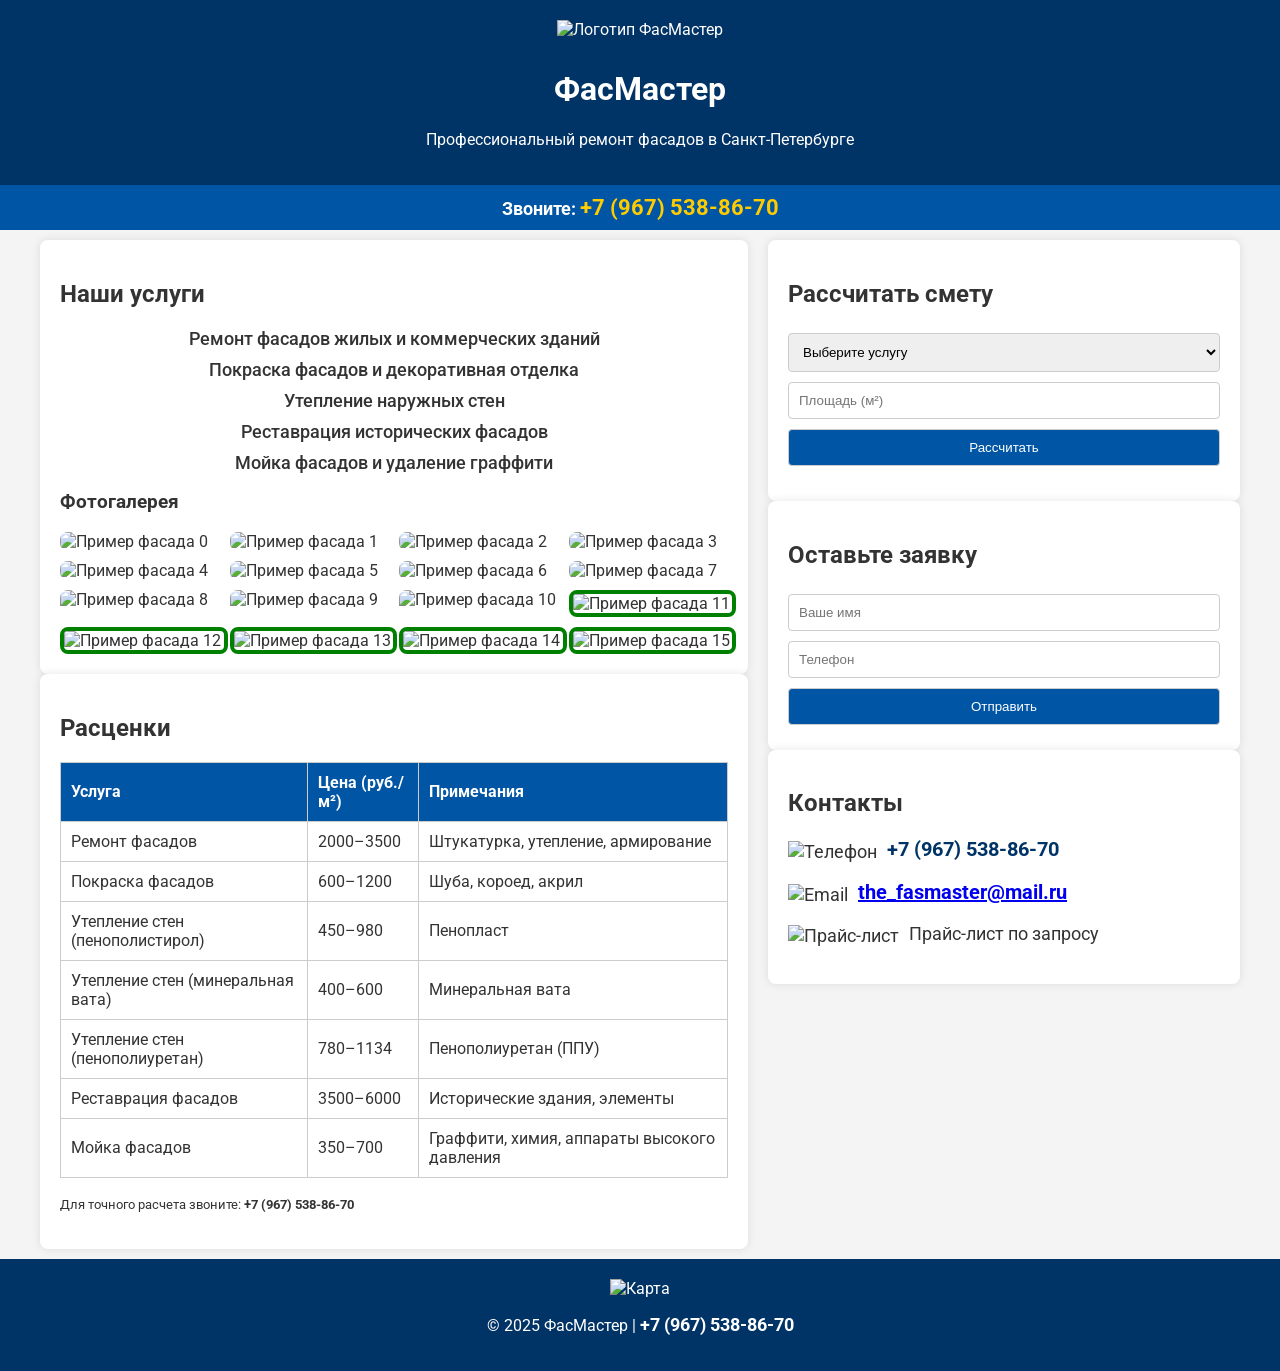
==== index.html @ 9b5f9264 "Add files via upload" ====
<!DOCTYPE html>
<html lang="ru">
<head>
  <meta charset="utf-8" />
  <meta name="viewport" content="width=device-width, initial-scale=1.0" />
  <meta name="description" content="ФасМастер – профессиональный ремонт и реставрация фасадов в Санкт-Петербурге. Качественно. Надёжно. Звоните!" />
  <meta name="keywords" content="ремонт фасадов, фасады СПб, утепление стен, реставрация зданий, покраска фасадов" />
  <title>ФасМастер - Ремонт фасадов</title>
  <link rel="icon" href="img/favicon.ico" type="image/x-icon">
  <link href="https://fonts.googleapis.com/css2?family=Roboto:wght@400;700&display=swap" rel="stylesheet" />
  <link rel="sitemap" type="application/xml" href="sitemap.xml" />
  <style>
    body {
      font-family: 'Roboto', Arial, sans-serif;
      margin: 0;
      padding: 0;
      background-color: #f4f4f4;
      color: #333;
    }
    header {
      background-color: #003366;
      color: white;
      padding: 20px;
      text-align: center;
    }
    header img {
      width: 150px;
      margin-bottom: 10px;
    }
    nav {
      background-color: #0055a5;
      color: white;
      padding: 10px;
      text-align: center;
      font-weight: bold;
      font-size: 18px;
    }
    nav a {
      color: #fff;
      text-decoration: none;
      font-weight: bold;
    }
    nav a strong {
      font-size: 22px;
      color: #ffcc00;
    }
    .main-content {
      display: grid;
      grid-template-columns: 3fr 2fr;
      gap: 20px;
      max-width: 1200px;
      margin: 10px auto;
      padding: 0 10px;
    }
    section {
      padding: 20px;
      background-color: white;
      border-radius: 8px;
      box-shadow: 0 0 10px rgba(0, 0, 0, 0.1);
    }
    .services ul {
      list-style: none;
      padding-left: 0;
      text-align: center;
      font-size: 18px;
      font-weight: 500;
    }
    .services ul li {
      margin: 10px 0;
    }
    .gallery {
      display: grid;
      grid-template-columns: repeat(auto-fit, minmax(150px, 1fr));
      gap: 10px;
    }
    .gallery img {
      width: 100%;
      border-radius: 8px;
      transition: transform 0.3s;
    }
    .gallery img:hover {
      transform: scale(1.05);
    }
    .gallery img:nth-child(n+13) {
      border: 4px solid green;
    }
    .pricing table {
      width: 100%;
      border-collapse: collapse;
    }
    .pricing th, .pricing td {
      border: 1px solid #ccc;
      padding: 10px;
      text-align: left;
    }
    .pricing th {
      background-color: #0055a5;
      color: white;
    }
    .contact img {
      width: 40px;
      vertical-align: middle;
      margin-right: 10px;
    }
    .contact p {
      font-size: 18px;
    }
    .contact strong {
      color: #003366;
      font-size: 20px;
    }
    footer {
      background-color: #003366;
      color: white;
      text-align: center;
      padding: 20px;
    }
    footer a {
      color: white;
      text-decoration: none;
      font-weight: bold;
      font-size: 18px;
    }
    form input, form select, form button {
      width: 100%;
      padding: 10px;
      margin: 5px 0;
      border: 1px solid #ccc;
      border-radius: 4px;
      box-sizing: border-box;
      transition: border-color 0.3s;
    }
    form input:focus, form select:focus {
      border-color: #0055a5;
      outline: none;
    }
    form button {
      background-color: #0055a5;
      color: white;
      cursor: pointer;
      transition: background-color 0.3s;
    }
    form button:hover {
      background-color: #003366;
    }
    #estimate-result {
      margin-top: 10px;
      font-weight: bold;
      color: #003366;
    }

    /* Мобильные стили */
    @media (max-width: 768px) {
      .main-content {
        grid-template-columns: 1fr;
        padding: 0 5px;
      }
      header img {
        width: 100px;
      }
      .pricing table {
        font-size: 14px;
      }
      .contact p {
        font-size: 16px;
      }
      .gallery img {
        width: 100%;
        height: auto;
      }
      form input, form select, form button {
        width: 100%;
        font-size: 16px;
      }
    }

    footer img {
      width: 100%;
      max-width: 400px;
    }
  </style>
</head>
<body>
  <header>
    <img src="img/price.png" alt="Логотип ФасМастер">
    <h1>ФасМастер</h1>
    <p>Профессиональный ремонт фасадов в Санкт-Петербурге</p>
  </header>

  <nav>
    Звоните: <a href="tel:+79675388670"><strong>+7 (967) 538-86-70</strong></a>
  </nav>

  <div class="main-content">
    <div class="left-column">
      <section class="services">
        <h2>Наши услуги</h2>
        <ul>
          <li>Ремонт фасадов жилых и коммерческих зданий</li>
          <li>Покраска фасадов и декоративная отделка</li>
          <li>Утепление наружных стен</li>
          <li>Реставрация исторических фасадов</li>
          <li>Мойка фасадов и удаление граффити</li>
        </ul>
        <h3>Фотогалерея</h3>
        <div class="gallery">
          <script>
            for (let i = 0; i <= 15; i++) {
              document.write(`<img src="img/${i}.jpg" alt="Пример фасада ${i}" loading="lazy">`);
            }
          </script>
        </div>
      </section>

      <section class="pricing">
        <h2>Расценки</h2>
        <table>
          <tr><th>Услуга</th><th>Цена (руб./м²)</th><th>Примечания</th></tr>
          <tr><td>Ремонт фасадов</td><td>2000–3500</td><td>Штукатурка, утепление, армирование</td></tr>
          <tr><td>Покраска фасадов</td><td>600–1200</td><td>Шуба, короед, акрил</td></tr>
          <tr><td>Утепление стен (пенополистирол)</td><td>450–980</td><td>Пенопласт</td></tr>
          <tr><td>Утепление стен (минеральная вата)</td><td>400–600</td><td>Минеральная вата</td></tr>
          <tr><td>Утепление стен (пенополиуретан)</td><td>780–1134</td><td>Пенополиуретан (ППУ)</td></tr>
          <tr><td>Реставрация фасадов</td><td>3500–6000</td><td>Исторические здания, элементы</td></tr>
          <tr><td>Мойка фасадов</td><td>350–700</td><td>Граффити, химия, аппараты высокого давления</td></tr>
        </table>
        <p><small>Для точного расчета звоните: <strong>+7 (967) 538-86-70</strong></small></p>
      </section>
    </div>

    <div class="right-column">
      <section class="estimate">
        <h2>Рассчитать смету</h2>
        <form id="estimate-form" onsubmit="calculateEstimate(event)">
          <select name="service" required>
            <option value="">Выберите услугу</option>
            <option value="repair">Ремонт фасадов</option>
            <option value="painting">Покраска фасадов</option>
            <option value="insulation_polystyrene">Утепление стен (пенополистирол)</option>
            <option value="insulation_wool">Утепление стен (минеральная вата)</option>
            <option value="insulation_foam">Утепление стен (пенополиуретан)</option>
            <option value="restoration">Реставрация</option>
            <option value="cleaning">Мойка фасадов</option>
          </select>
          <input type="number" name="area" placeholder="Площадь (м²)" required>
          <button type="submit">Рассчитать</button>
        </form>
        <div id="estimate-result"></div>
      </section>

      <section class="form-section">
        <h2>Оставьте заявку</h2>
        <form action="https://formsubmit.co/the_fasmaster@mail.ru" method="POST">
          <input type="text" name="name" placeholder="Ваше имя" required>
          <input type="tel" name="phone" placeholder="Телефон" required>
          <input type="hidden" name="_subject" value="Новая заявка с сайта ФасМастер">
          <input type="hidden" name="_captcha" value="false">
          <button type="submit">Отправить</button>
        </form>
      </section>

      <section class="contact">
        <h2>Контакты</h2>
        <p><img src="img/tel.png" alt="Телефон"><strong>+7 (967) 538-86-70</strong></p>
        <p><img src="img/Icons8.jpg" alt="Email"><strong><a href="mailto:the_fasmaster@mail.ru">the_fasmaster@mail.ru</a></strong></p>
        <p><img src="img/price.png" alt="Прайс-лист">Прайс-лист по запросу</p>
      </section>
    </div>
  </div>

  <footer>
    <img src="img/cartasmall.gif" alt="Карта" style="width: 100%; max-width: 600px;">
    <p>© 2025 ФасМастер | <a href="tel:+79675388670">+7 (967) 538-86-70</a></p>
  </footer>

  <script>
    function calculateEstimate(event) {
      event.preventDefault();
      const area = parseFloat(event.target.area.value);
      const service = event.target.service.value;
      const prices = {
        repair: 2500,
        painting: 800,
        insulation_polystyrene: 700,
        insulation_wool: 500,
        insulation_foam: 957,
        restoration: 4500,
        cleaning: 500
      };

      if (isNaN(area) || !service) {
        alert('Пожалуйста, выберите услугу и введите площадь');
        return;
      }

      const cost = prices[service] * area;
      document.getElementById('estimate-result').innerText = `Ориентировочная стоимость: ${cost.toLocaleString()} рублей`;
    }
  </script>
</body>
</html>
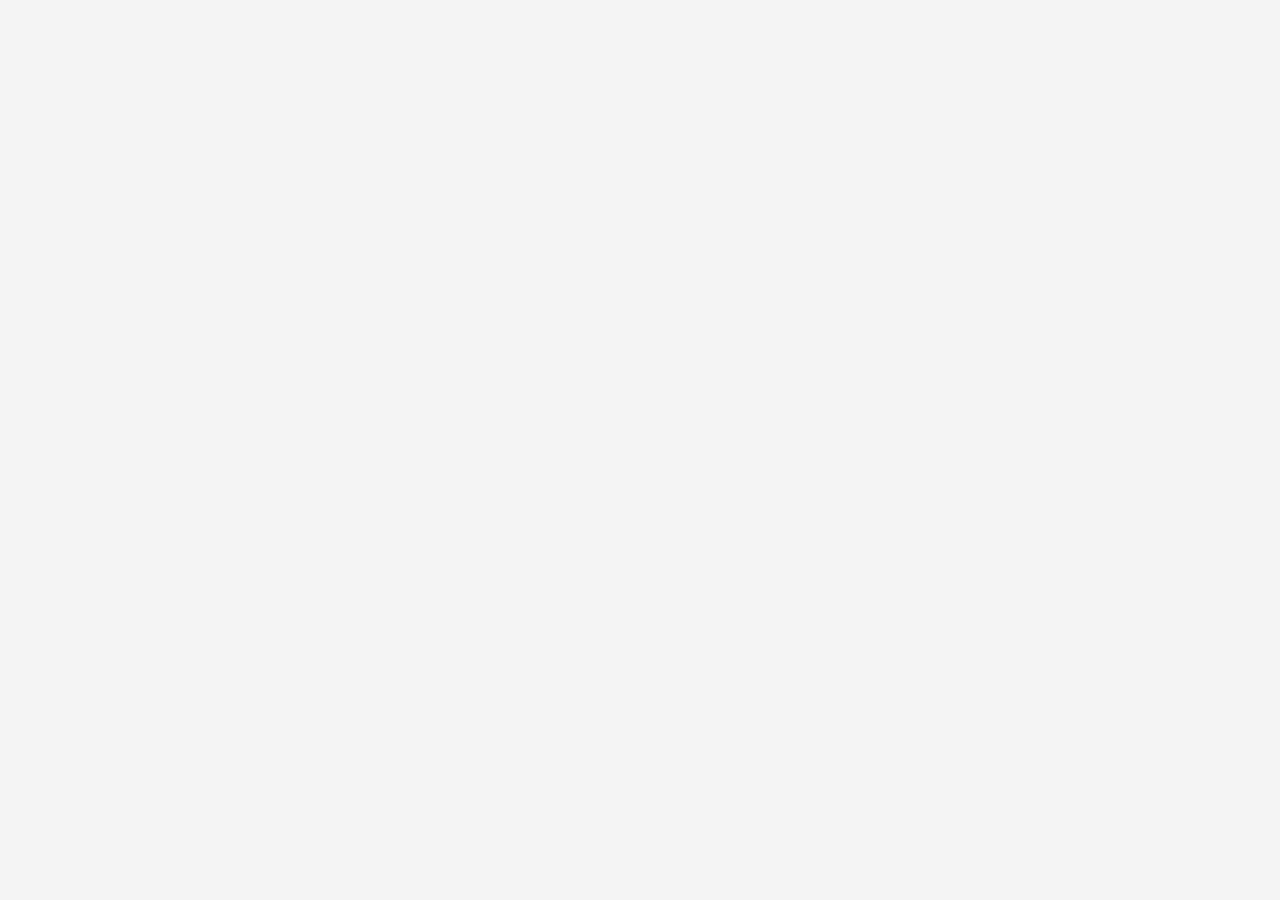
==== commit 521b18f8: "Add files via upload" ====
--- a/index.html
+++ b/index.html
@@ -1,301 +1,62 @@
-<!DOCTYPE html>
-<html lang="ru">
-<head>
-  <meta charset="utf-8" />
-  <meta name="viewport" content="width=device-width, initial-scale=1.0" />
-  <meta name="description" content="ФасМастер – профессиональный ремонт и реставрация фасадов в Санкт-Петербурге. Качественно. Надёжно. Звоните!" />
-  <meta name="keywords" content="ремонт фасадов, фасады СПб, утепление стен, реставрация зданий, покраска фасадов" />
-  <title>ФасМастер - Ремонт фасадов</title>
-  <link rel="icon" href="img/favicon.ico" type="image/x-icon">
-  <link href="https://fonts.googleapis.com/css2?family=Roboto:wght@400;700&display=swap" rel="stylesheet" />
-  <link rel="sitemap" type="application/xml" href="sitemap.xml" />
-  <style>
-    body {
-      font-family: 'Roboto', Arial, sans-serif;
-      margin: 0;
-      padding: 0;
-      background-color: #f4f4f4;
-      color: #333;
-    }
-    header {
-      background-color: #003366;
-      color: white;
-      padding: 20px;
-      text-align: center;
-    }
-    header img {
-      width: 150px;
-      margin-bottom: 10px;
-    }
-    nav {
-      background-color: #0055a5;
-      color: white;
-      padding: 10px;
-      text-align: center;
-      font-weight: bold;
-      font-size: 18px;
-    }
-    nav a {
-      color: #fff;
-      text-decoration: none;
-      font-weight: bold;
-    }
-    nav a strong {
-      font-size: 22px;
-      color: #ffcc00;
-    }
-    .main-content {
-      display: grid;
-      grid-template-columns: 3fr 2fr;
-      gap: 20px;
-      max-width: 1200px;
-      margin: 10px auto;
-      padding: 0 10px;
-    }
-    section {
-      padding: 20px;
-      background-color: white;
-      border-radius: 8px;
-      box-shadow: 0 0 10px rgba(0, 0, 0, 0.1);
-    }
-    .services ul {
-      list-style: none;
-      padding-left: 0;
-      text-align: center;
-      font-size: 18px;
-      font-weight: 500;
-    }
-    .services ul li {
-      margin: 10px 0;
-    }
-    .gallery {
-      display: grid;
-      grid-template-columns: repeat(auto-fit, minmax(150px, 1fr));
-      gap: 10px;
-    }
-    .gallery img {
-      width: 100%;
-      border-radius: 8px;
-      transition: transform 0.3s;
-    }
-    .gallery img:hover {
-      transform: scale(1.05);
-    }
-    .gallery img:nth-child(n+13) {
-      border: 4px solid green;
-    }
-    .pricing table {
-      width: 100%;
-      border-collapse: collapse;
-    }
-    .pricing th, .pricing td {
-      border: 1px solid #ccc;
-      padding: 10px;
-      text-align: left;
-    }
-    .pricing th {
-      background-color: #0055a5;
-      color: white;
-    }
-    .contact img {
-      width: 40px;
-      vertical-align: middle;
-      margin-right: 10px;
-    }
-    .contact p {
-      font-size: 18px;
-    }
-    .contact strong {
-      color: #003366;
-      font-size: 20px;
-    }
-    footer {
-      background-color: #003366;
-      color: white;
-      text-align: center;
-      padding: 20px;
-    }
-    footer a {
-      color: white;
-      text-decoration: none;
-      font-weight: bold;
-      font-size: 18px;
-    }
-    form input, form select, form button {
-      width: 100%;
-      padding: 10px;
-      margin: 5px 0;
-      border: 1px solid #ccc;
-      border-radius: 4px;
-      box-sizing: border-box;
-      transition: border-color 0.3s;
-    }
-    form input:focus, form select:focus {
-      border-color: #0055a5;
-      outline: none;
-    }
-    form button {
-      background-color: #0055a5;
-      color: white;
-      cursor: pointer;
-      transition: background-color 0.3s;
-    }
-    form button:hover {
-      background-color: #003366;
-    }
-    #estimate-result {
-      margin-top: 10px;
-      font-weight: bold;
-      color: #003366;
-    }
-
-    /* Мобильные стили */
-    @media (max-width: 768px) {
-      .main-content {
-        grid-template-columns: 1fr;
-        padding: 0 5px;
-      }
-      header img {
-        width: 100px;
-      }
-      .pricing table {
-        font-size: 14px;
-      }
-      .contact p {
-        font-size: 16px;
-      }
-      .gallery img {
-        width: 100%;
-        height: auto;
-      }
-      form input, form select, form button {
-        width: 100%;
-        font-size: 16px;
-      }
-    }
-
-    footer img {
-      width: 100%;
-      max-width: 400px;
-    }
-  </style>
-</head>
-<body>
-  <header>
-    <img src="img/price.png" alt="Логотип ФасМастер">
-    <h1>ФасМастер</h1>
-    <p>Профессиональный ремонт фасадов в Санкт-Петербурге</p>
-  </header>
-
-  <nav>
-    Звоните: <a href="tel:+79675388670"><strong>+7 (967) 538-86-70</strong></a>
-  </nav>
-
-  <div class="main-content">
-    <div class="left-column">
-      <section class="services">
-        <h2>Наши услуги</h2>
-        <ul>
-          <li>Ремонт фасадов жилых и коммерческих зданий</li>
-          <li>Покраска фасадов и декоративная отделка</li>
-          <li>Утепление наружных стен</li>
-          <li>Реставрация исторических фасадов</li>
-          <li>Мойка фасадов и удаление граффити</li>
-        </ul>
-        <h3>Фотогалерея</h3>
-        <div class="gallery">
-          <script>
-            for (let i = 0; i <= 15; i++) {
-              document.write(`<img src="img/${i}.jpg" alt="Пример фасада ${i}" loading="lazy">`);
-            }
-          </script>
-        </div>
-      </section>
-
-      <section class="pricing">
-        <h2>Расценки</h2>
-        <table>
-          <tr><th>Услуга</th><th>Цена (руб./м²)</th><th>Примечания</th></tr>
-          <tr><td>Ремонт фасадов</td><td>2000–3500</td><td>Штукатурка, утепление, армирование</td></tr>
-          <tr><td>Покраска фасадов</td><td>600–1200</td><td>Шуба, короед, акрил</td></tr>
-          <tr><td>Утепление стен (пенополистирол)</td><td>450–980</td><td>Пенопласт</td></tr>
-          <tr><td>Утепление стен (минеральная вата)</td><td>400–600</td><td>Минеральная вата</td></tr>
-          <tr><td>Утепление стен (пенополиуретан)</td><td>780–1134</td><td>Пенополиуретан (ППУ)</td></tr>
-          <tr><td>Реставрация фасадов</td><td>3500–6000</td><td>Исторические здания, элементы</td></tr>
-          <tr><td>Мойка фасадов</td><td>350–700</td><td>Граффити, химия, аппараты высокого давления</td></tr>
-        </table>
-        <p><small>Для точного расчета звоните: <strong>+7 (967) 538-86-70</strong></small></p>
-      </section>
-    </div>
-
-    <div class="right-column">
-      <section class="estimate">
-        <h2>Рассчитать смету</h2>
-        <form id="estimate-form" onsubmit="calculateEstimate(event)">
-          <select name="service" required>
-            <option value="">Выберите услугу</option>
-            <option value="repair">Ремонт фасадов</option>
-            <option value="painting">Покраска фасадов</option>
-            <option value="insulation_polystyrene">Утепление стен (пенополистирол)</option>
-            <option value="insulation_wool">Утепление стен (минеральная вата)</option>
-            <option value="insulation_foam">Утепление стен (пенополиуретан)</option>
-            <option value="restoration">Реставрация</option>
-            <option value="cleaning">Мойка фасадов</option>
-          </select>
-          <input type="number" name="area" placeholder="Площадь (м²)" required>
-          <button type="submit">Рассчитать</button>
-        </form>
-        <div id="estimate-result"></div>
-      </section>
-
-      <section class="form-section">
-        <h2>Оставьте заявку</h2>
-        <form action="https://formsubmit.co/the_fasmaster@mail.ru" method="POST">
-          <input type="text" name="name" placeholder="Ваше имя" required>
-          <input type="tel" name="phone" placeholder="Телефон" required>
-          <input type="hidden" name="_subject" value="Новая заявка с сайта ФасМастер">
-          <input type="hidden" name="_captcha" value="false">
-          <button type="submit">Отправить</button>
-        </form>
-      </section>
-
-      <section class="contact">
-        <h2>Контакты</h2>
-        <p><img src="img/tel.png" alt="Телефон"><strong>+7 (967) 538-86-70</strong></p>
-        <p><img src="img/Icons8.jpg" alt="Email"><strong><a href="mailto:the_fasmaster@mail.ru">the_fasmaster@mail.ru</a></strong></p>
-        <p><img src="img/price.png" alt="Прайс-лист">Прайс-лист по запросу</p>
-      </section>
-    </div>
-  </div>
-
-  <footer>
-    <img src="img/cartasmall.gif" alt="Карта" style="width: 100%; max-width: 600px;">
-    <p>© 2025 ФасМастер | <a href="tel:+79675388670">+7 (967) 538-86-70</a></p>
-  </footer>
-
-  <script>
-    function calculateEstimate(event) {
-      event.preventDefault();
-      const area = parseFloat(event.target.area.value);
-      const service = event.target.service.value;
-      const prices = {
-        repair: 2500,
-        painting: 800,
-        insulation_polystyrene: 700,
-        insulation_wool: 500,
-        insulation_foam: 957,
-        restoration: 4500,
-        cleaning: 500
-      };
-
-      if (isNaN(area) || !service) {
-        alert('Пожалуйста, выберите услугу и введите площадь');
-        return;
-      }
-
-      const cost = prices[service] * area;
-      document.getElementById('estimate-result').innerText = `Ориентировочная стоимость: ${cost.toLocaleString()} рублей`;
-    }
-  </script>
-</body>
-</html>
+<!DOCTYPE html>
+
+<html lang="ru">
+<head>
+<meta charset="utf-8"/>
+<meta content="width=device-width, initial-scale=1.0" name="viewport"/>
+<title>ФасМастер - Ремонт фасадов</title>
+<meta content="ФасМастер — профессиональный ремонт фасадов в Санкт-Петербурге. Утепление, покраска, реставрация и мойка фасадов с гарантией." name="description"/>
+<meta content="ремонт фасадов, утепление, покраска фасада, реставрация, фасады СПб, фасадные работы Санкт-Петербург" name="keywords"/>
+<meta content="ФасМастер" name="author"/>
+<meta content="index, follow" name="robots"/>
+<!-- Open Graph для соцсетей -->
+<meta content="ФасМастер - Ремонт фасадов в Санкт-Петербурге" property="og:title"/>
+<meta content="Ремонт фасадов, утепление, покраска, реставрация в СПб. Бесплатный расчет сметы." property="og:description"/>
+<meta content="https://fasmaster.ru/img/price.png" property="og:image"/>
+<meta content="https://fasmaster.ru/" property="og:url"/>
+<meta content="website" property="og:type"/>
+<link href="https://fonts.googleapis.com/css2?family=Roboto:wght@400;700&amp;display=swap" rel="stylesheet"/>
+<style>
+    /* Обрезано для краткости, остальной CSS идентичен тому, что вы прислали */
+    body { font-family: 'Roboto', Arial, sans-serif; margin: 0; padding: 0; background-color: #f4f4f4; color: #333; }
+    /* Остальной CSS-код можно вставить отсюда при необходимости */
+  </style>
+<link href="https://fasmaster.ru/" rel="canonical"/><script type="application/ld+json">{
+  "@context": "https://schema.org",
+  "@type": "Organization",
+  "name": "ФасМастер",
+  "url": "https://fasmaster.ru/",
+  "logo": "https://fasmaster.ru/img/price.png",
+  "contactPoint": {
+    "@type": "ContactPoint",
+    "telephone": "+7-967-538-8670",
+    "contactType": "Customer Service",
+    "areaServed": "RU",
+    "availableLanguage": "Russian"
+  }
+}</script><link href="/favicon.png" rel="icon" type="image/png"/></head>
+<body>
+<!-- HTML-контент как в вашей финальной версии -->
+<!-- ... Весь ваш HTML-код из последнего сообщения ... -->
+<script>
+    function calculateEstimate(event) {
+      event.preventDefault();
+      const area = parseFloat(event.target.area.value);
+      const service = event.target.service.value;
+      const prices = {
+        repair: 2500,
+        painting: 800,
+        insulation: 3000,
+        restoration: 4500,
+        cleaning: 500
+      };
+      if (isNaN(area) || !service) {
+        alert('Пожалуйста, выберите услугу и введите площадь');
+        return;
+      }
+      const cost = prices[service] * area;
+      document.getElementById('estimate-result').innerText = `Ориентировочная стоимость: ${cost.toLocaleString()} рублей`;
+    }
+  </script>
+</body>
+</html>
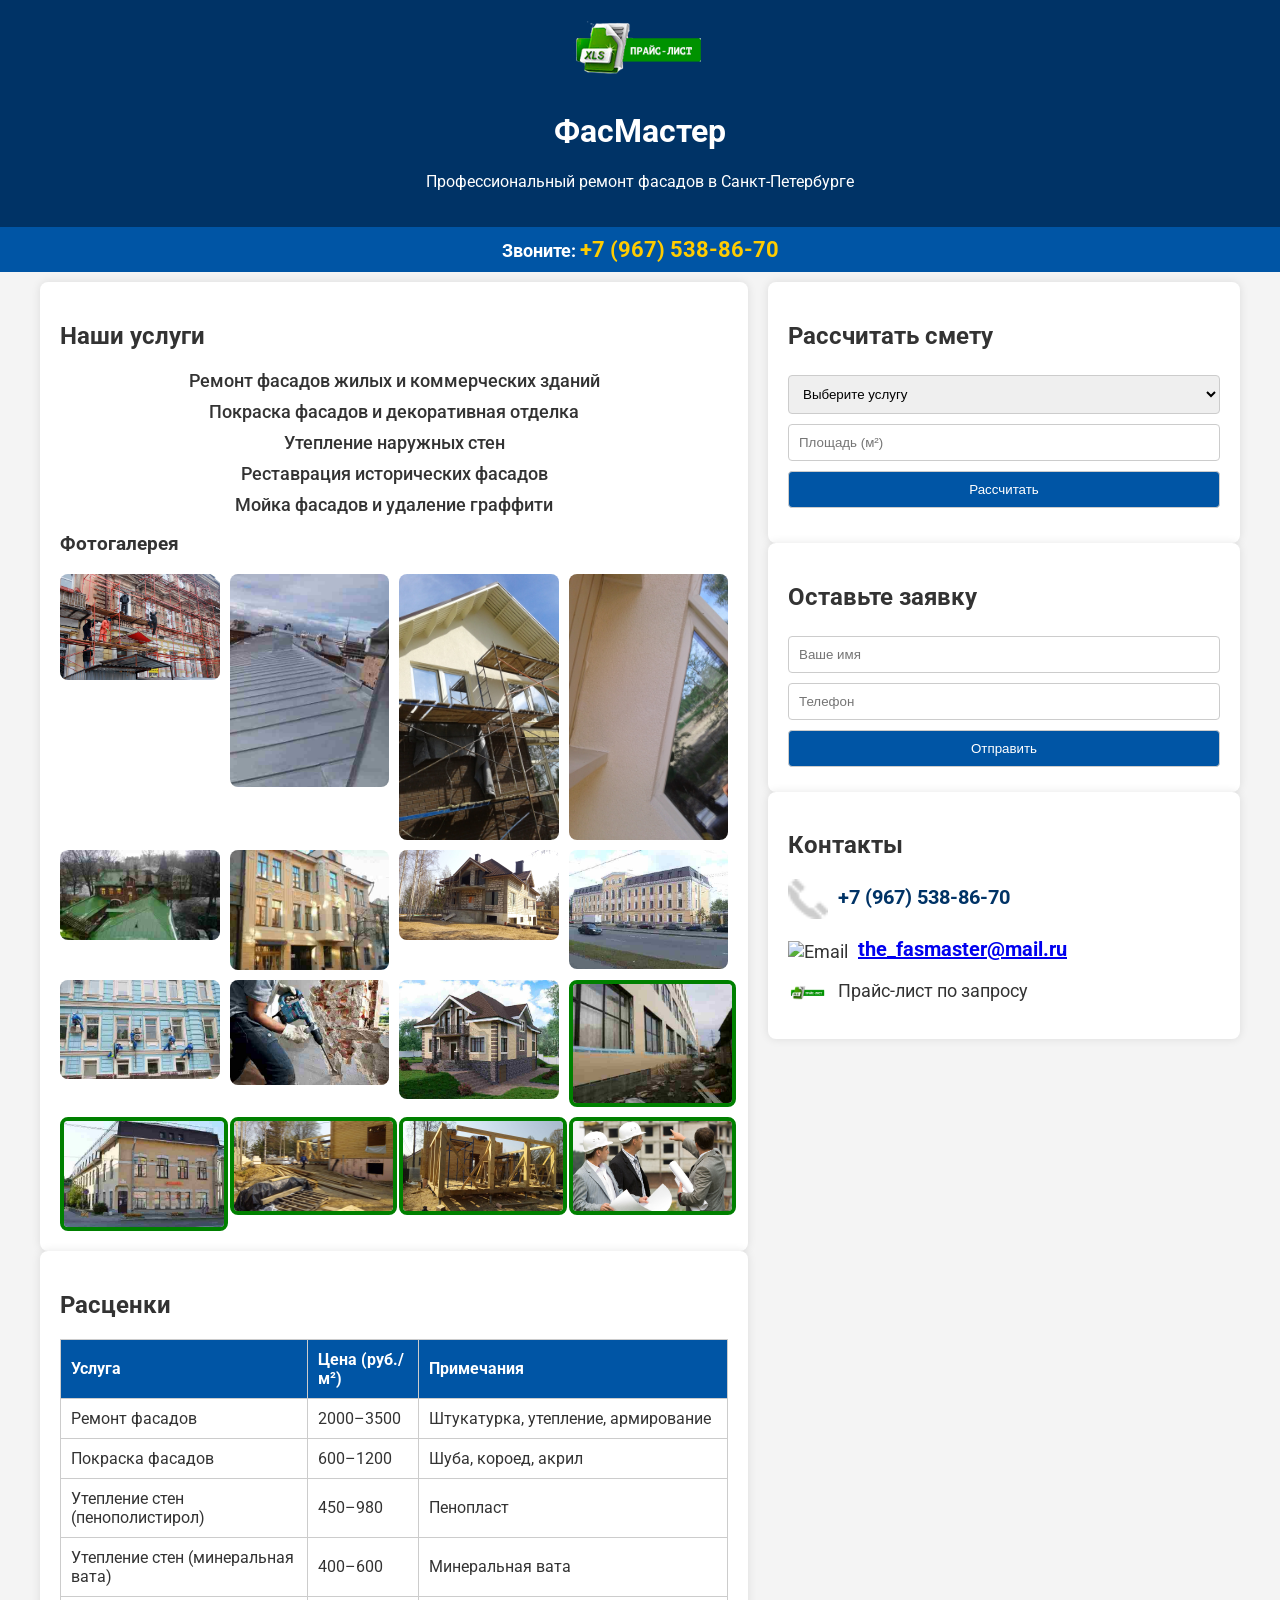
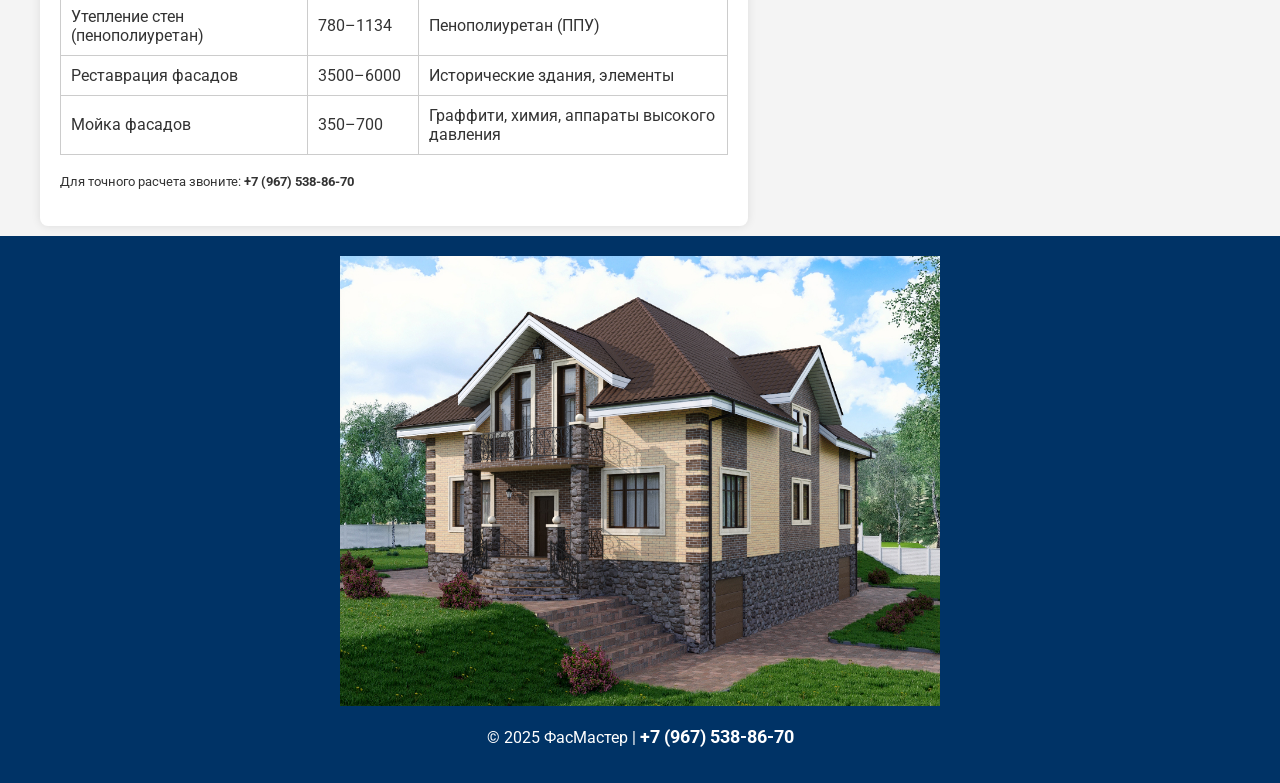
==== commit 29ef726b: "Add files via upload" ====
--- a/index.html
+++ b/index.html
@@ -1,62 +1,301 @@
-<!DOCTYPE html>
-
-<html lang="ru">
-<head>
-<meta charset="utf-8"/>
-<meta content="width=device-width, initial-scale=1.0" name="viewport"/>
-<title>ФасМастер - Ремонт фасадов</title>
-<meta content="ФасМастер — профессиональный ремонт фасадов в Санкт-Петербурге. Утепление, покраска, реставрация и мойка фасадов с гарантией." name="description"/>
-<meta content="ремонт фасадов, утепление, покраска фасада, реставрация, фасады СПб, фасадные работы Санкт-Петербург" name="keywords"/>
-<meta content="ФасМастер" name="author"/>
-<meta content="index, follow" name="robots"/>
-<!-- Open Graph для соцсетей -->
-<meta content="ФасМастер - Ремонт фасадов в Санкт-Петербурге" property="og:title"/>
-<meta content="Ремонт фасадов, утепление, покраска, реставрация в СПб. Бесплатный расчет сметы." property="og:description"/>
-<meta content="https://fasmaster.ru/img/price.png" property="og:image"/>
-<meta content="https://fasmaster.ru/" property="og:url"/>
-<meta content="website" property="og:type"/>
-<link href="https://fonts.googleapis.com/css2?family=Roboto:wght@400;700&amp;display=swap" rel="stylesheet"/>
-<style>
-    /* Обрезано для краткости, остальной CSS идентичен тому, что вы прислали */
-    body { font-family: 'Roboto', Arial, sans-serif; margin: 0; padding: 0; background-color: #f4f4f4; color: #333; }
-    /* Остальной CSS-код можно вставить отсюда при необходимости */
-  </style>
-<link href="https://fasmaster.ru/" rel="canonical"/><script type="application/ld+json">{
-  "@context": "https://schema.org",
-  "@type": "Organization",
-  "name": "ФасМастер",
-  "url": "https://fasmaster.ru/",
-  "logo": "https://fasmaster.ru/img/price.png",
-  "contactPoint": {
-    "@type": "ContactPoint",
-    "telephone": "+7-967-538-8670",
-    "contactType": "Customer Service",
-    "areaServed": "RU",
-    "availableLanguage": "Russian"
-  }
-}</script><link href="/favicon.png" rel="icon" type="image/png"/></head>
-<body>
-<!-- HTML-контент как в вашей финальной версии -->
-<!-- ... Весь ваш HTML-код из последнего сообщения ... -->
-<script>
-    function calculateEstimate(event) {
-      event.preventDefault();
-      const area = parseFloat(event.target.area.value);
-      const service = event.target.service.value;
-      const prices = {
-        repair: 2500,
-        painting: 800,
-        insulation: 3000,
-        restoration: 4500,
-        cleaning: 500
-      };
-      if (isNaN(area) || !service) {
-        alert('Пожалуйста, выберите услугу и введите площадь');
-        return;
-      }
-      const cost = prices[service] * area;
-      document.getElementById('estimate-result').innerText = `Ориентировочная стоимость: ${cost.toLocaleString()} рублей`;
-    }
-  </script>
-</body>
-</html>
+<!DOCTYPE html>
+<html lang="ru">
+<head>
+  <meta charset="utf-8" />
+  <meta name="viewport" content="width=device-width, initial-scale=1.0" />
+  <meta name="description" content="ФасМастер – профессиональный ремонт и реставрация фасадов в Санкт-Петербурге. Качественно. Надёжно. Звоните!" />
+  <meta name="keywords" content="ремонт фасадов, фасады СПб, утепление стен, реставрация зданий, покраска фасадов" />
+  <title>ФасМастер - Ремонт фасадов</title>
+  <link rel="icon" href="img/favicon.ico" type="image/x-icon">
+  <link href="https://fonts.googleapis.com/css2?family=Roboto:wght@400;700&display=swap" rel="stylesheet" />
+  <link rel="sitemap" type="application/xml" href="sitemap.xml" />
+  <style>
+    body {
+      font-family: 'Roboto', Arial, sans-serif;
+      margin: 0;
+      padding: 0;
+      background-color: #f4f4f4;
+      color: #333;
+    }
+    header {
+      background-color: #003366;
+      color: white;
+      padding: 20px;
+      text-align: center;
+    }
+    header img {
+      width: 150px;
+      margin-bottom: 10px;
+    }
+    nav {
+      background-color: #0055a5;
+      color: white;
+      padding: 10px;
+      text-align: center;
+      font-weight: bold;
+      font-size: 18px;
+    }
+    nav a {
+      color: #fff;
+      text-decoration: none;
+      font-weight: bold;
+    }
+    nav a strong {
+      font-size: 22px;
+      color: #ffcc00;
+    }
+    .main-content {
+      display: grid;
+      grid-template-columns: 3fr 2fr;
+      gap: 20px;
+      max-width: 1200px;
+      margin: 10px auto;
+      padding: 0 10px;
+    }
+    section {
+      padding: 20px;
+      background-color: white;
+      border-radius: 8px;
+      box-shadow: 0 0 10px rgba(0, 0, 0, 0.1);
+    }
+    .services ul {
+      list-style: none;
+      padding-left: 0;
+      text-align: center;
+      font-size: 18px;
+      font-weight: 500;
+    }
+    .services ul li {
+      margin: 10px 0;
+    }
+    .gallery {
+      display: grid;
+      grid-template-columns: repeat(auto-fit, minmax(150px, 1fr));
+      gap: 10px;
+    }
+    .gallery img {
+      width: 100%;
+      border-radius: 8px;
+      transition: transform 0.3s;
+    }
+    .gallery img:hover {
+      transform: scale(1.05);
+    }
+    .gallery img:nth-child(n+13) {
+      border: 4px solid green;
+    }
+    .pricing table {
+      width: 100%;
+      border-collapse: collapse;
+    }
+    .pricing th, .pricing td {
+      border: 1px solid #ccc;
+      padding: 10px;
+      text-align: left;
+    }
+    .pricing th {
+      background-color: #0055a5;
+      color: white;
+    }
+    .contact img {
+      width: 40px;
+      vertical-align: middle;
+      margin-right: 10px;
+    }
+    .contact p {
+      font-size: 18px;
+    }
+    .contact strong {
+      color: #003366;
+      font-size: 20px;
+    }
+    footer {
+      background-color: #003366;
+      color: white;
+      text-align: center;
+      padding: 20px;
+    }
+    footer a {
+      color: white;
+      text-decoration: none;
+      font-weight: bold;
+      font-size: 18px;
+    }
+    form input, form select, form button {
+      width: 100%;
+      padding: 10px;
+      margin: 5px 0;
+      border: 1px solid #ccc;
+      border-radius: 4px;
+      box-sizing: border-box;
+      transition: border-color 0.3s;
+    }
+    form input:focus, form select:focus {
+      border-color: #0055a5;
+      outline: none;
+    }
+    form button {
+      background-color: #0055a5;
+      color: white;
+      cursor: pointer;
+      transition: background-color 0.3s;
+    }
+    form button:hover {
+      background-color: #003366;
+    }
+    #estimate-result {
+      margin-top: 10px;
+      font-weight: bold;
+      color: #003366;
+    }
+
+    /* Мобильные стили */
+    @media (max-width: 768px) {
+      .main-content {
+        grid-template-columns: 1fr;
+        padding: 0 5px;
+      }
+      header img {
+        width: 100px;
+      }
+      .pricing table {
+        font-size: 14px;
+      }
+      .contact p {
+        font-size: 16px;
+      }
+      .gallery img {
+        width: 100%;
+        height: auto;
+      }
+      form input, form select, form button {
+        width: 100%;
+        font-size: 16px;
+      }
+    }
+
+    footer img {
+      width: 100%;
+      max-width: 400px;
+    }
+  </style>
+</head>
+<body>
+  <header>
+    <img src="img/price.png" alt="Логотип ФасМастер">
+    <h1>ФасМастер</h1>
+    <p>Профессиональный ремонт фасадов в Санкт-Петербурге</p>
+  </header>
+
+  <nav>
+    Звоните: <a href="tel:+79675388670"><strong>+7 (967) 538-86-70</strong></a>
+  </nav>
+
+  <div class="main-content">
+    <div class="left-column">
+      <section class="services">
+        <h2>Наши услуги</h2>
+        <ul>
+          <li>Ремонт фасадов жилых и коммерческих зданий</li>
+          <li>Покраска фасадов и декоративная отделка</li>
+          <li>Утепление наружных стен</li>
+          <li>Реставрация исторических фасадов</li>
+          <li>Мойка фасадов и удаление граффити</li>
+        </ul>
+        <h3>Фотогалерея</h3>
+        <div class="gallery">
+          <script>
+            for (let i = 0; i <= 15; i++) {
+              document.write(`<img src="img/${i}.jpg" alt="Пример фасада ${i}" loading="lazy">`);
+            }
+          </script>
+        </div>
+      </section>
+
+      <section class="pricing">
+        <h2>Расценки</h2>
+        <table>
+          <tr><th>Услуга</th><th>Цена (руб./м²)</th><th>Примечания</th></tr>
+          <tr><td>Ремонт фасадов</td><td>2000–3500</td><td>Штукатурка, утепление, армирование</td></tr>
+          <tr><td>Покраска фасадов</td><td>600–1200</td><td>Шуба, короед, акрил</td></tr>
+          <tr><td>Утепление стен (пенополистирол)</td><td>450–980</td><td>Пенопласт</td></tr>
+          <tr><td>Утепление стен (минеральная вата)</td><td>400–600</td><td>Минеральная вата</td></tr>
+          <tr><td>Утепление стен (пенополиуретан)</td><td>780–1134</td><td>Пенополиуретан (ППУ)</td></tr>
+          <tr><td>Реставрация фасадов</td><td>3500–6000</td><td>Исторические здания, элементы</td></tr>
+          <tr><td>Мойка фасадов</td><td>350–700</td><td>Граффити, химия, аппараты высокого давления</td></tr>
+        </table>
+        <p><small>Для точного расчета звоните: <strong>+7 (967) 538-86-70</strong></small></p>
+      </section>
+    </div>
+
+    <div class="right-column">
+      <section class="estimate">
+        <h2>Рассчитать смету</h2>
+        <form id="estimate-form" onsubmit="calculateEstimate(event)">
+          <select name="service" required>
+            <option value="">Выберите услугу</option>
+            <option value="repair">Ремонт фасадов</option>
+            <option value="painting">Покраска фасадов</option>
+            <option value="insulation_polystyrene">Утепление стен (пенополистирол)</option>
+            <option value="insulation_wool">Утепление стен (минеральная вата)</option>
+            <option value="insulation_foam">Утепление стен (пенополиуретан)</option>
+            <option value="restoration">Реставрация</option>
+            <option value="cleaning">Мойка фасадов</option>
+          </select>
+          <input type="number" name="area" placeholder="Площадь (м²)" required>
+          <button type="submit">Рассчитать</button>
+        </form>
+        <div id="estimate-result"></div>
+      </section>
+
+      <section class="form-section">
+        <h2>Оставьте заявку</h2>
+        <form action="https://formsubmit.co/the_fasmaster@mail.ru" method="POST">
+          <input type="text" name="name" placeholder="Ваше имя" required>
+          <input type="tel" name="phone" placeholder="Телефон" required>
+          <input type="hidden" name="_subject" value="Новая заявка с сайта ФасМастер">
+          <input type="hidden" name="_captcha" value="false">
+          <button type="submit">Отправить</button>
+        </form>
+      </section>
+
+      <section class="contact">
+        <h2>Контакты</h2>
+        <p><img src="img/tel.png" alt="Телефон"><strong>+7 (967) 538-86-70</strong></p>
+        <p><img src="img/Icons8.jpg" alt="Email"><strong><a href="mailto:the_fasmaster@mail.ru">the_fasmaster@mail.ru</a></strong></p>
+        <p><img src="img/price.png" alt="Прайс-лист">Прайс-лист по запросу</p>
+      </section>
+    </div>
+  </div>
+
+  <footer>
+    <img src="img/cartasmall.gif" alt="Карта" style="width: 100%; max-width: 600px;">
+    <p>© 2025 ФасМастер | <a href="tel:+79675388670">+7 (967) 538-86-70</a></p>
+  </footer>
+
+  <script>
+    function calculateEstimate(event) {
+      event.preventDefault();
+      const area = parseFloat(event.target.area.value);
+      const service = event.target.service.value;
+      const prices = {
+        repair: 2500,
+        painting: 800,
+        insulation_polystyrene: 700,
+        insulation_wool: 500,
+        insulation_foam: 957,
+        restoration: 4500,
+        cleaning: 500
+      };
+
+      if (isNaN(area) || !service) {
+        alert('Пожалуйста, выберите услугу и введите площадь');
+        return;
+      }
+
+      const cost = prices[service] * area;
+      document.getElementById('estimate-result').innerText = `Ориентировочная стоимость: ${cost.toLocaleString()} рублей`;
+    }
+  </script>
+</body>
+</html>
